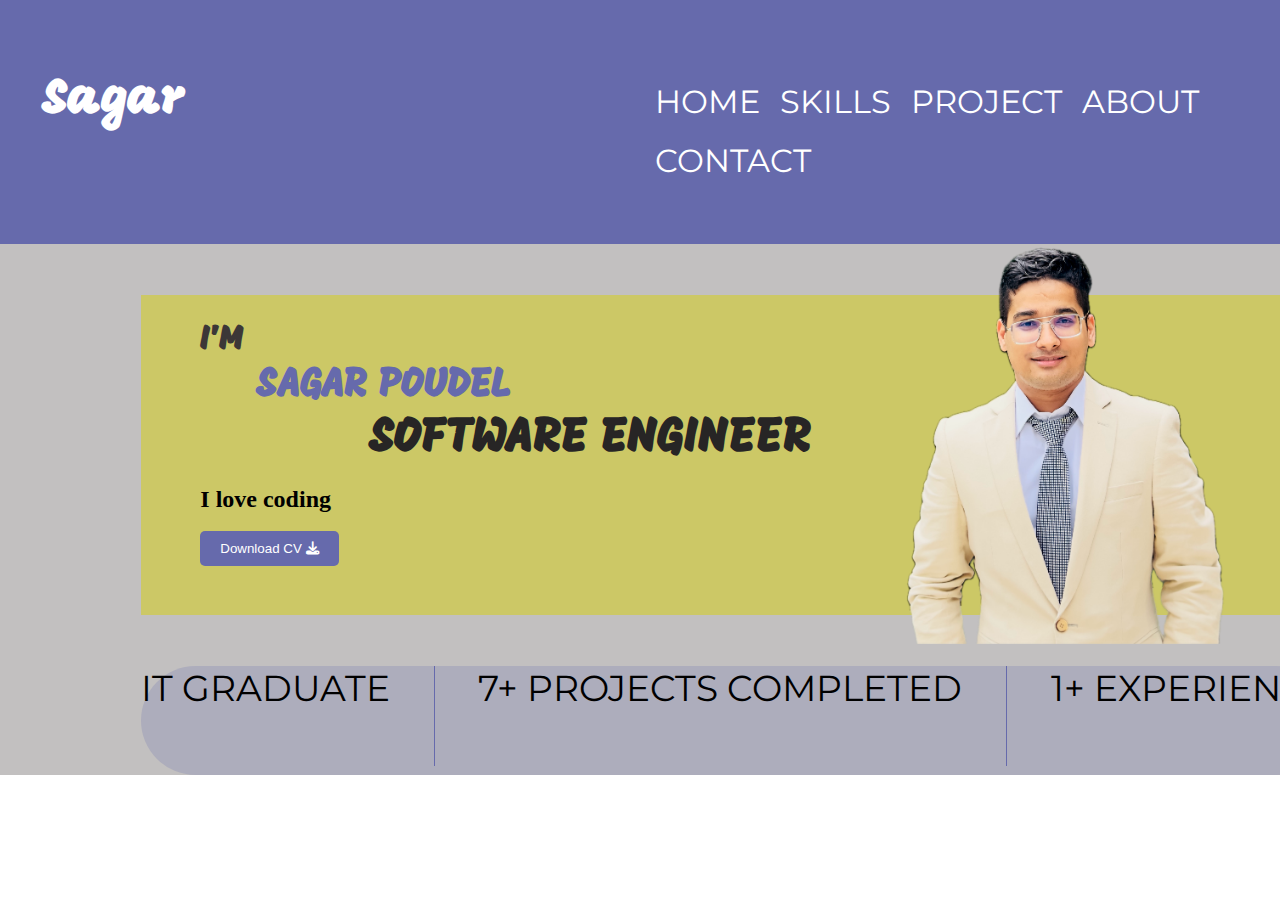
==== HTMLPortfolio/index.html @ 99f6c3bc "added till banner" ====
<!DOCTYPE html>
<html lang="en">
<head>
    <meta charset="UTF-8">
    <meta name="viewport" content="width=device-width, initial-scale=1.0">
    <title>Document</title>
    <link rel="stylesheet" href="styles.css">
    <link rel="stylesheet" href="https://fonts.googleapis.com/css?family=Audiowide|Mogra|Montserrat">
    <link rel="stylesheet" href="https://cdnjs.cloudflare.com/ajax/libs/font-awesome/6.6.0/css/all.min.css" />

    
</head>
<body>
    <div class="wrapper">
        <header>
            <div class="logo">
                <h2>Sagar</h2>
            </div>
            <div class="menu">
                <ul>
                    <li><a href="#home">HOME</a></li>
                    <li><a href="#skills">SKILLS</a></li>
                    <li><a href="#project">PROJECT</a></li>
                    <li><a href="#about">ABOUT</a></li>
                    <li><a href="#contact">CONTACT</a></li>
                </ul>
            </div>
        </header>
        <div class="intro-pic">
            <img src="assets/Portfolio.png" alt="" >
        </div>
        <section class="intro">
            <div class="intro-button">
                <h1><span class="intro-im">I'M</span><br><span class="intro-name">SAGAR POUDEL</span><br><span class="intro-dev">SOFTWARE ENGINEER</span></h1><br>
                <h2>I love coding</h2><br>
               <button class="download-btn">Download CV   <i class="fa-solid fa-download"></i> </button> 
            </div>
        </section>
        <section class="banner">
            <div class="content">IT GRADUATE</div>
            <div class="vertical-line"></div>
            <div class="content">7+ PROJECTS COMPLETED</div>
            <div class="vertical-line"></div>
            <div class="content">1+ EXPERIENCE</div>
        </section>
       
    </div>
    
</body>
</html>
---- HTMLPortfolio/styles.css ----
*{margin: 0;
    padding: 0;
    box-sizing: border-box;
    
}
:root{
    --mainbackgroundcolor:#C2C0C0;
    --headerbackground:#666AAC;
    --primaryfont: Montserrat;
    --secondaryfont: Mogra;
    --lightcolor:white;
    --introbannerbackground:#CCC866;
   


}

.wrapper{
    background-color: var(--mainbackgroundcolor);
    height: auto;
    width: 100vw;
}
header{
    background-color: var(--headerbackground);
    width: 100%;
    /* max-width: 1200px; */
    height: auto;
    display: flex;
    padding-bottom: 5%;
    gap:40%;
    align-items: baseline;
}
a {
    text-decoration: none; 
    color: var(--lightcolor); 
    font-family: var(--primaryfont);
    font-size: 32px;
}
ul{list-style-type: none; 
    margin: 0;
    padding: 0;

   
}
.menu ul{
    display: flex;
    flex-wrap: wrap;
    gap: 20px;
    width: 100%;
    
}

.logo h2{
    font-family: var(--secondaryfont);
    color: var(--lightcolor);
    font-size: 48px;
    margin-top: 50%;
    margin-left: 30%;
    
}


.intro{
    margin-top:4%;
    width:1190px;
    height :320px;
    margin-left:11%; 
    background-color :var(--introbannerbackground);
    padding-top: 2%;
    
}

.intro-im{
    color:#3c3737;
    margin-left:0%;
    font-family: var(--secondaryfont);
    font-size: 34px;
}

.intro-name{
    color: var(--headerbackground);
    font-family: var(--secondaryfont);
    font-size: 40px;
    margin-left: 5%;
}
.intro-dev{
    color: #272525;
    font-family: var(--secondaryfont);
    font-size: 48px;
    font-weight: bold;
    margin-left: 15%;
}

.intro-button{
    margin-left: 5%;
}
.intro-pic img{height:400px;
width: auto;
z-index: 1;
position: absolute;
margin-left: 70%;
}

.download-btn{background-color: #666AAC;
    color: white;
    border: none;
    padding: 10px 20px;
    align-items: center;
    border-radius: 5px;
    cursor: pointer;
    transition: background-color 0.3s ease;}
.download-btn:hover {
        background-color: #5a5b9c;
    }
 .banner{margin-top:4%;
    width:1190px;
    height :109px;
    margin-left:11%;
    border-radius: 90px; 
    background-color :rgba(102, 106, 172, 0.22);
    display: flex;
    gap:5px;
    
    }
    .banner .content{
        font-family: var(--primaryfont);
        font-size: 36px;
    }
    
   .banner .vertical-line {
        width: 1px; 
        height: 100px; 
        background-color: #666AAC; 
        margin: 0 auto; 
    }
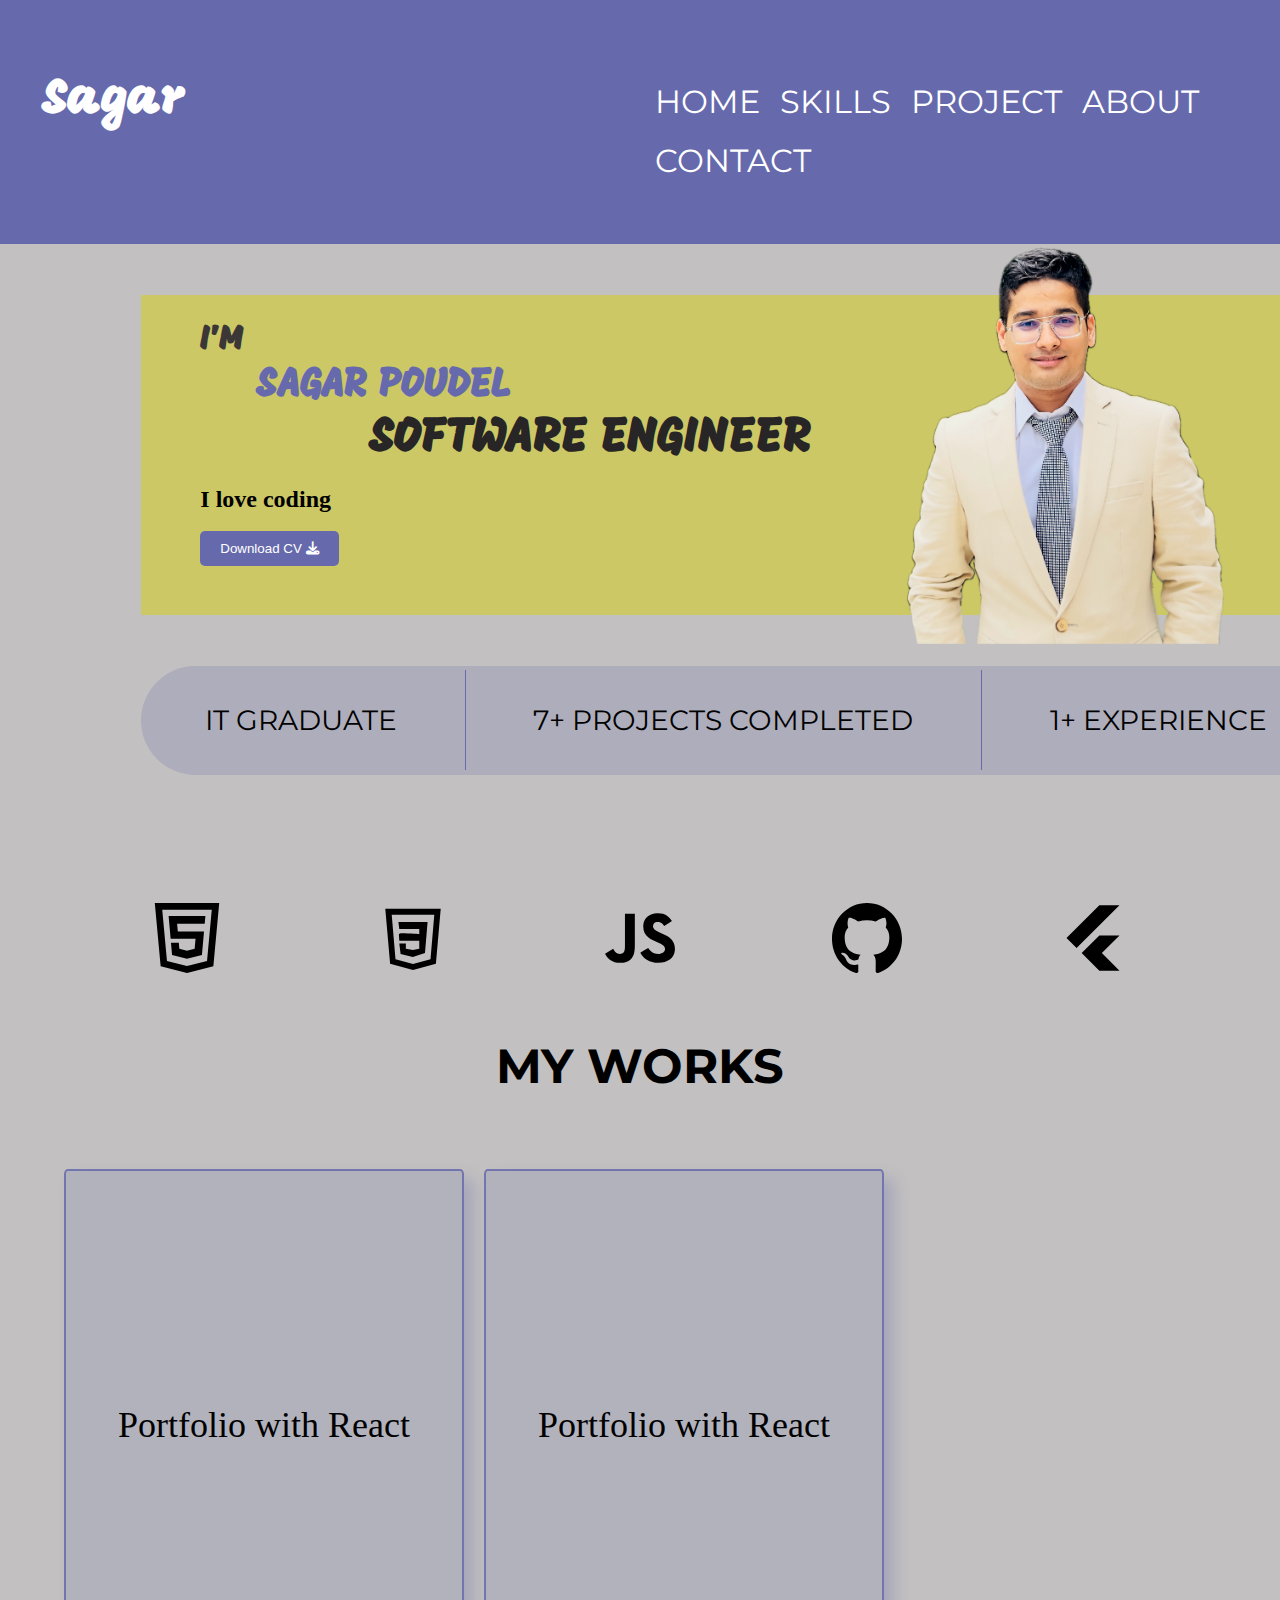
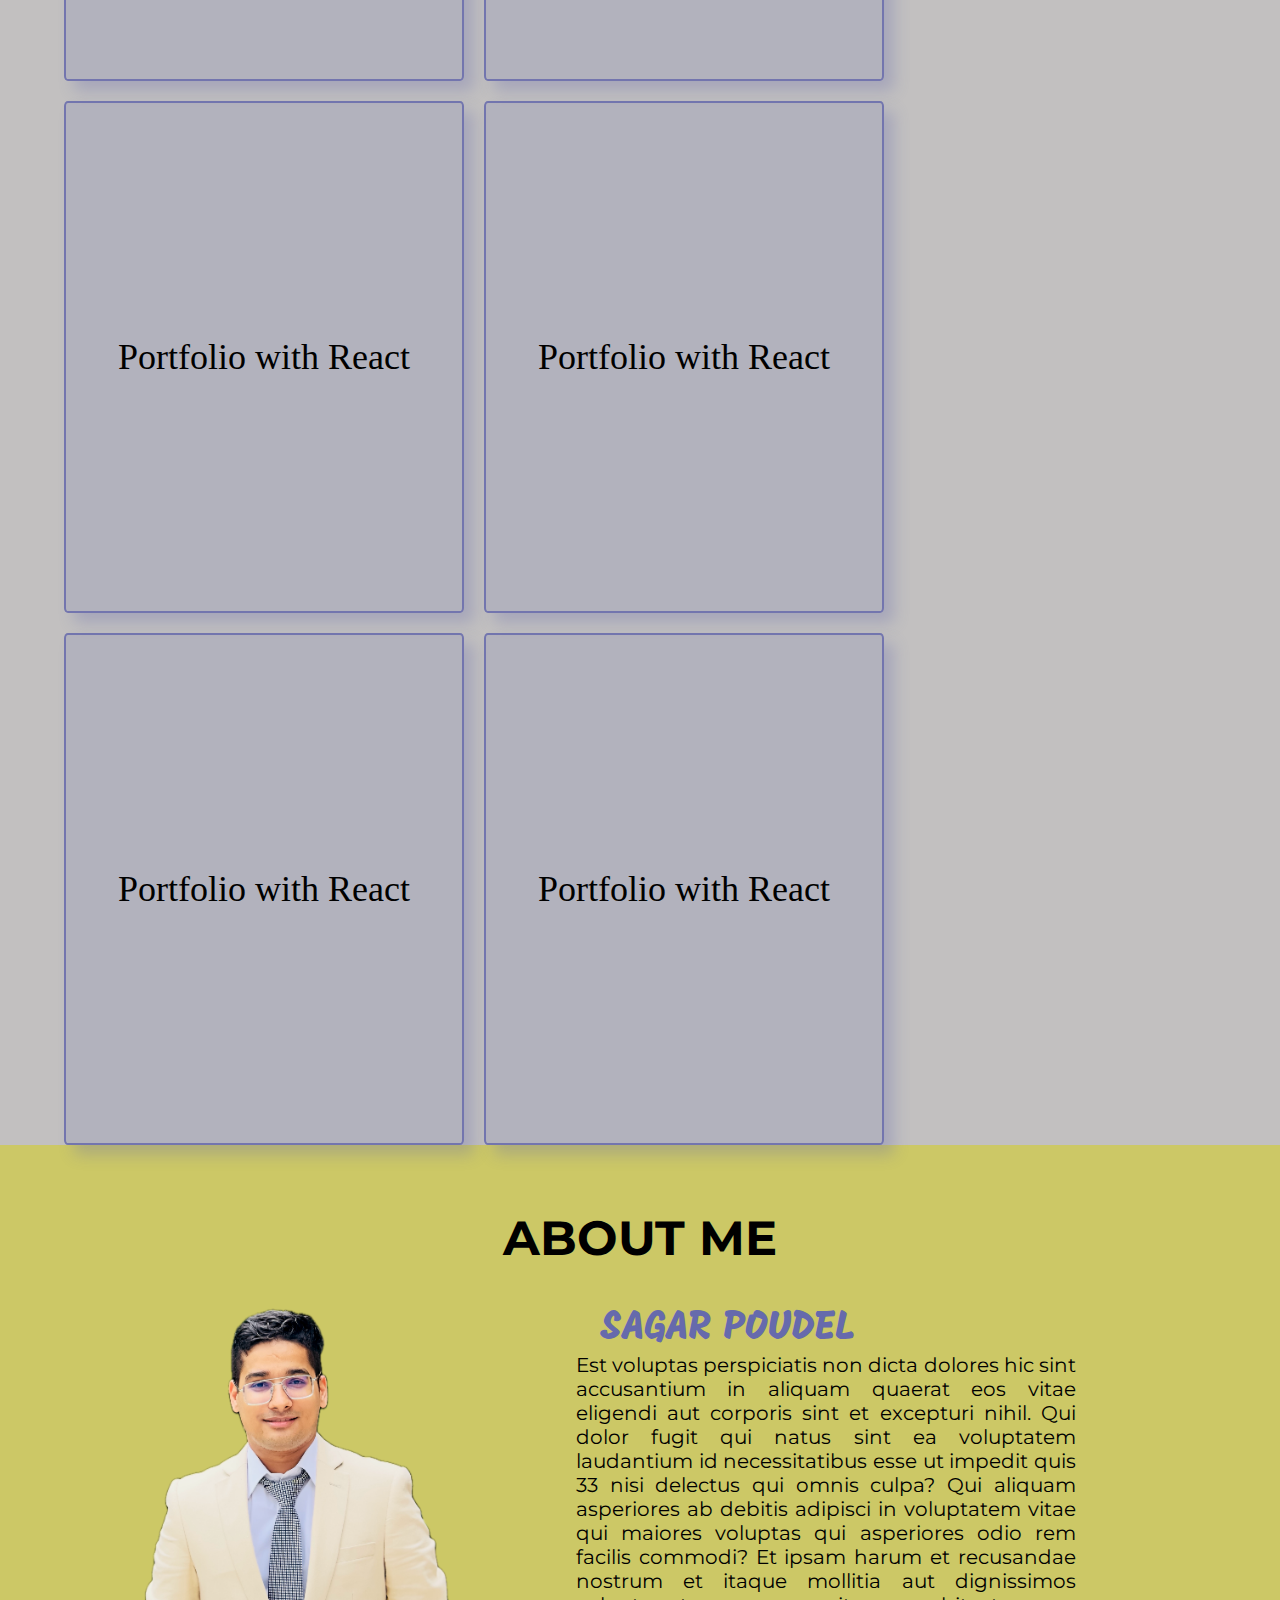
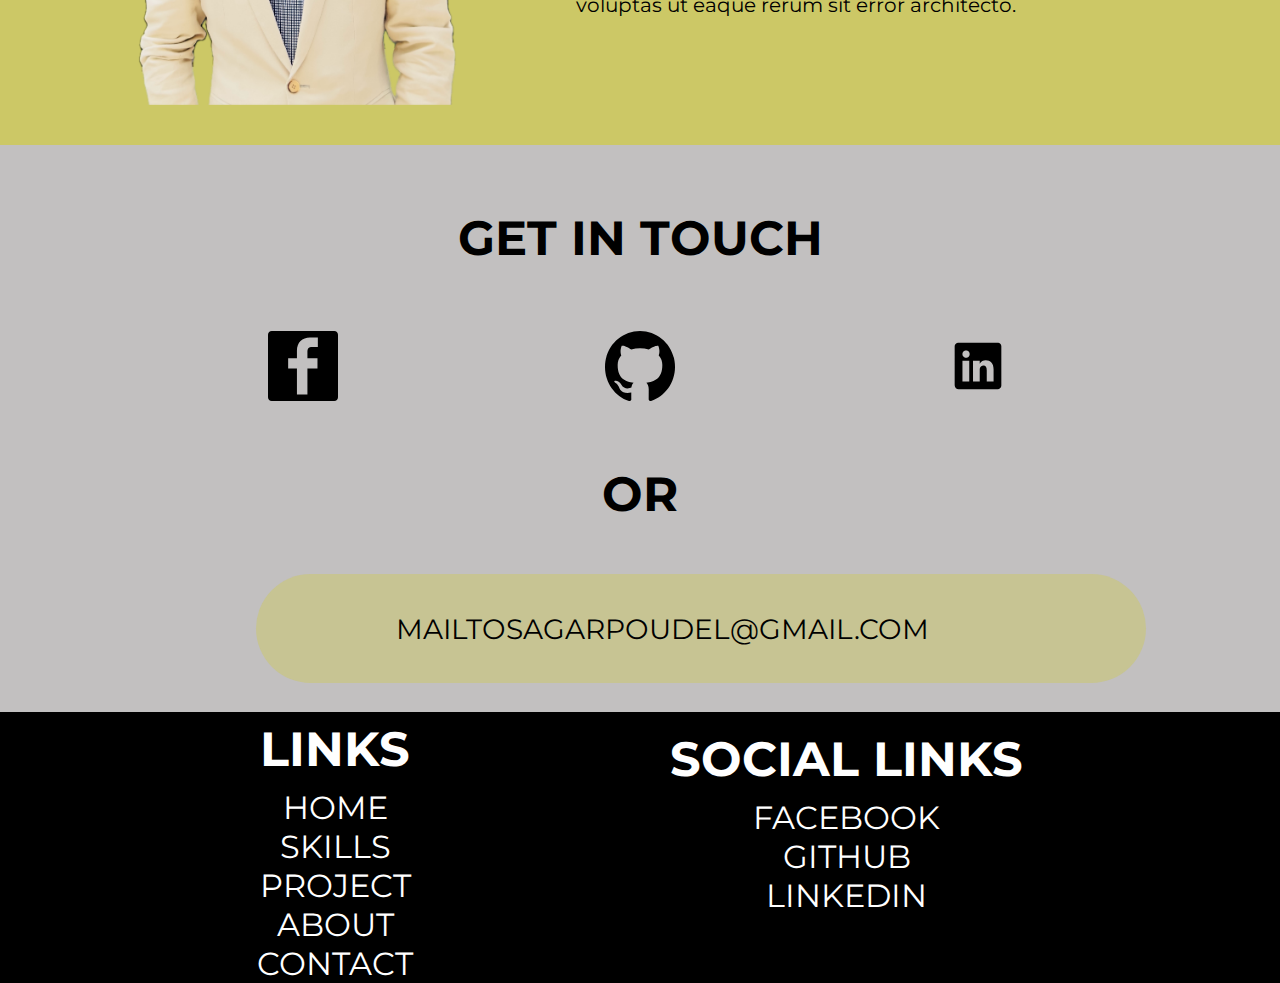
==== commit 3cbe5020: "code formatted" ====
--- a/HTMLPortfolio/index.html
+++ b/HTMLPortfolio/index.html
@@ -1,50 +1,123 @@
 <!DOCTYPE html>
 <html lang="en">
+
 <head>
-    <meta charset="UTF-8">
-    <meta name="viewport" content="width=device-width, initial-scale=1.0">
-    <title>Document</title>
-    <link rel="stylesheet" href="styles.css">
-    <link rel="stylesheet" href="https://fonts.googleapis.com/css?family=Audiowide|Mogra|Montserrat">
-    <link rel="stylesheet" href="https://cdnjs.cloudflare.com/ajax/libs/font-awesome/6.6.0/css/all.min.css" />
+  <meta charset="UTF-8">
+  <meta name="viewport" content="width=device-width, initial-scale=1.0">
+  <title>Document</title>
+  <link rel="stylesheet" href="styles.css">
+  <link rel="stylesheet" href="https://fonts.googleapis.com/css?family=Audiowide|Mogra|Montserrat">
+  <link rel="stylesheet" href="https://cdnjs.cloudflare.com/ajax/libs/font-awesome/6.6.0/css/all.min.css" />
 
-    
 </head>
+
 <body>
-    <div class="wrapper">
-        <header>
-            <div class="logo">
-                <h2>Sagar</h2>
-            </div>
-            <div class="menu">
-                <ul>
-                    <li><a href="#home">HOME</a></li>
-                    <li><a href="#skills">SKILLS</a></li>
-                    <li><a href="#project">PROJECT</a></li>
-                    <li><a href="#about">ABOUT</a></li>
-                    <li><a href="#contact">CONTACT</a></li>
-                </ul>
-            </div>
-        </header>
-        <div class="intro-pic">
-            <img src="assets/Portfolio.png" alt="" >
+  <div class="wrapper">
+    <header>
+      <div class="logo">
+        <h2>Sagar</h2>
+      </div>
+      <div class="menu">
+        <ul>
+          <li><a href="#home">HOME</a></li>
+          <li><a href="#skills">SKILLS</a></li>
+          <li><a href="#project">PROJECT</a></li>
+          <li><a href="#about">ABOUT</a></li>
+          <li><a href="#contact">CONTACT</a></li>
+        </ul>
+      </div>
+    </header>
+    <div class="intro-pic" id="home">
+      <img src="assets/Portfolio.png" alt="">
+    </div>
+    <section class="intro">
+      <div class="intro-button">
+        <h1><span class="intro-im">I'M</span><br><span class="intro-name">SAGAR POUDEL</span><br><span class="intro-dev">SOFTWARE ENGINEER</span></h1><br>
+        <h2>I love coding</h2><br>
+        <button class="download-btn">Download CV <i class="fa-solid fa-download"></i> </button>
+      </div>
+    </section>
+    <section class="banner">
+      <div class="content">IT GRADUATE</div>
+      <div class="vertical-line"></div>
+      <div class="content">7+ PROJECTS COMPLETED</div>
+      <div class="vertical-line"></div>
+      <div class="content">1+ EXPERIENCE</div>
+    </section>
+
+    <section class="skills" id="skills">
+      <img src="assets/html.svg" alt="">
+      <img src="assets/css.svg" alt="">
+      <img src="assets/js.svg" alt="">
+      <img src="assets/github.svg" alt="">
+      <img src="assets/flutter.svg" alt="">
+    </section>
+
+    <section class="project" id="project">
+      <div class="title">MY WORKS</div>
+      <div class="works-container">
+        <div class="work">Portfolio with React</div>
+        <div class="work">Portfolio with React</div>
+        <div class="work">Portfolio with React</div>
+        <div class="work">Portfolio with React</div>
+        <div class="work">Portfolio with React</div>
+        <div class="work">Portfolio with React</div>
+      </div>
+    </section>
+
+    <section class="about" id="about">
+      <div class="title">ABOUT ME</div>
+      <div class="image-detail">
+        <img src="assets/Portfolio.png" alt="">
+        <div class="details">
+          <div class="name">SAGAR POUDEL</div>
+          <div class="summary">Est voluptas perspiciatis non dicta dolores hic sint accusantium in aliquam quaerat eos vitae eligendi aut corporis sint et excepturi nihil. Qui dolor fugit qui natus sint ea voluptatem laudantium id necessitatibus esse ut impedit quis 33 nisi delectus qui omnis culpa? Qui aliquam asperiores ab debitis adipisci in voluptatem vitae qui maiores voluptas qui asperiores odio rem facilis commodi? Et ipsam harum et recusandae nostrum et itaque mollitia aut dignissimos voluptas ut eaque rerum sit error architecto.</div>
         </div>
-        <section class="intro">
-            <div class="intro-button">
-                <h1><span class="intro-im">I'M</span><br><span class="intro-name">SAGAR POUDEL</span><br><span class="intro-dev">SOFTWARE ENGINEER</span></h1><br>
-                <h2>I love coding</h2><br>
-               <button class="download-btn">Download CV   <i class="fa-solid fa-download"></i> </button> 
-            </div>
-        </section>
-        <section class="banner">
-            <div class="content">IT GRADUATE</div>
-            <div class="vertical-line"></div>
-            <div class="content">7+ PROJECTS COMPLETED</div>
-            <div class="vertical-line"></div>
-            <div class="content">1+ EXPERIENCE</div>
-        </section>
-       
-    </div>
-    
+      </div>
+
+    </section>
+
+    <section class="contact" id="contact">
+      <div class="title">GET IN TOUCH</div>
+      <div class="social-icons">
+        <img src="assets/facebook.svg" alt="">
+        <img src="assets/github.svg" alt="">
+        <img src="assets/linkedin.svg" alt="">
+      </div>
+      <div class="title">OR</div>
+      <a href="mailto:mailtosagarpoudel@gmail.com">
+        <div class="email">
+          <div class="content">MAILTOSAGARPOUDEL@GMAIL.COM</div>
+
+          <object type="image/svg+xml" data="assets/send.svg" class="send"></object>
+
+        </div>
+      </a>
+
+    </section>
+
+    <footer>
+      <div class="links">
+        <div class="title">LINKS</div>
+        <ul>
+          <li><a href="#home">HOME</a></li>
+          <li><a href="#skills">SKILLS</a></li>
+          <li><a href="#project">PROJECT</a></li>
+          <li><a href="#about">ABOUT</a></li>
+          <li><a href="#contact">CONTACT</a></li>
+        </ul>
+      </div>
+      <div class="social-links">
+        <div class="title">SOCIAL LINKS</div>
+        <ul>
+          <li><a href="https://www.facebook.com/sagarpoudel638" target="_blank">FACEBOOK</a></li>
+          <li><a href="https://github.com/sagarpoudel638" target="_blank">GITHUB</a></li>
+          <li><a href="https://www.linkedin.com/in/sagarpoudel638/" target="_blank">LINKEDIN</a></li>
+        </ul>>
+      </div>
+    </footer>
+  </div>
+
 </body>
+
 </html>--- a/HTMLPortfolio/styles.css
+++ b/HTMLPortfolio/styles.css
@@ -1,135 +1,303 @@
-*{margin: 0;
+html {
+    scroll-behavior: smooth;
+  }
+  * {
+    margin: 0;
     padding: 0;
     box-sizing: border-box;
-    
-}
-:root{
-    --mainbackgroundcolor:#C2C0C0;
-    --headerbackground:#666AAC;
+  }
+  :root {
+    --mainbackgroundcolor: #c2c0c0;
+    --primarycolor: 102, 106, 172;
     --primaryfont: Montserrat;
     --secondaryfont: Mogra;
-    --lightcolor:white;
-    --introbannerbackground:#CCC866;
-   
-
-
-}
-
-.wrapper{
+    --lightcolor: white;
+    --secondarycolor: 204, 200, 102;
+  }
+  
+  .wrapper {
     background-color: var(--mainbackgroundcolor);
     height: auto;
     width: 100vw;
-}
-header{
-    background-color: var(--headerbackground);
+  }
+  header {
+    background-color: rgba(var(--primarycolor));
     width: 100%;
     /* max-width: 1200px; */
     height: auto;
     display: flex;
     padding-bottom: 5%;
-    gap:40%;
+    gap: 40%;
     align-items: baseline;
-}
-a {
-    text-decoration: none; 
-    color: var(--lightcolor); 
+  }
+  a {
+    text-decoration: none;
+    color: var(--lightcolor);
     font-family: var(--primaryfont);
     font-size: 32px;
-}
-ul{list-style-type: none; 
+  }
+  ul {
+    list-style-type: none;
     margin: 0;
     padding: 0;
-
-   
-}
-.menu ul{
+  }
+  .menu ul {
     display: flex;
     flex-wrap: wrap;
     gap: 20px;
     width: 100%;
-    
-}
-
-.logo h2{
+  }
+  
+  .logo h2 {
     font-family: var(--secondaryfont);
     color: var(--lightcolor);
     font-size: 48px;
     margin-top: 50%;
     margin-left: 30%;
-    
-}
-
-
-.intro{
-    margin-top:4%;
-    width:1190px;
-    height :320px;
-    margin-left:11%; 
-    background-color :var(--introbannerbackground);
+  }
+  
+  .intro {
+    margin-top: 4%;
+    width: 1190px;
+    height: 320px;
+    margin-left: 11%;
+    background-color: rgba(var(--secondarycolor));
     padding-top: 2%;
-    
-}
-
-.intro-im{
-    color:#3c3737;
-    margin-left:0%;
+  }
+  
+  .intro-im {
+    color: #3c3737;
+    margin-left: 0%;
     font-family: var(--secondaryfont);
     font-size: 34px;
-}
-
-.intro-name{
-    color: var(--headerbackground);
+  }
+  
+  .intro-name {
+    color: rgba(var(--primarycolor));
     font-family: var(--secondaryfont);
     font-size: 40px;
     margin-left: 5%;
-}
-.intro-dev{
+    width: 100%;
+  }
+  .intro-dev {
     color: #272525;
     font-family: var(--secondaryfont);
     font-size: 48px;
     font-weight: bold;
     margin-left: 15%;
-}
-
-.intro-button{
+  }
+  
+  .intro-button {
     margin-left: 5%;
-}
-.intro-pic img{height:400px;
-width: auto;
-z-index: 1;
-position: absolute;
-margin-left: 70%;
-}
-
-.download-btn{background-color: #666AAC;
+  }
+  .intro-pic img {
+    height: 400px;
+    width: auto;
+    z-index: 1;
+    position: absolute;
+    margin-left: 70%;
+  }
+  
+  .download-btn {
+    background-color: rgba(var(--primarycolor));
     color: white;
     border: none;
     padding: 10px 20px;
     align-items: center;
     border-radius: 5px;
     cursor: pointer;
-    transition: background-color 0.3s ease;}
-.download-btn:hover {
-        background-color: #5a5b9c;
-    }
- .banner{margin-top:4%;
-    width:1190px;
-    height :109px;
-    margin-left:11%;
-    border-radius: 90px; 
-    background-color :rgba(102, 106, 172, 0.22);
-    display: flex;
-    gap:5px;
-    
-    }
-    .banner .content{
-        font-family: var(--primaryfont);
-        font-size: 36px;
-    }
-    
-   .banner .vertical-line {
-        width: 1px; 
-        height: 100px; 
-        background-color: #666AAC; 
-        margin: 0 auto; 
-    }+    transition: background-color 0.3s ease;
+  }
+  .download-btn:hover {
+    background-color: #5a5b9c;
+  }
+  .banner {
+    margin-top: 4%;
+    width: 1190px;
+    height: 109px;
+    margin-left: 11%;
+    border-radius: 90px;
+    background-color: rgba(var(--primarycolor), 0.22);
+    display: flex;
+    gap: 5px;
+    flex-wrap: wrap;
+    align-items: center;
+    padding-left: 5%;
+    padding-right: 5%;
+  }
+  .banner .content {
+    font-family: var(--primaryfont);
+    font-size: 28px;
+  }
+  
+  .banner .vertical-line {
+    width: 1px;
+    height: 100px;
+    background-color: #666aac;
+    margin: 0 auto;
+  }
+  
+  .skills {
+    display: flex;
+    flex-wrap: wrap;
+    gap: 5px;
+    margin-top: 10%;
+    justify-content: space-evenly;
+  }
+  .skills img {
+    height: 70px;
+  }
+  
+  .project {
+    display: flex;
+    flex-direction: column;
+    flex-wrap: wrap;
+    gap: 10px;
+    align-items: center;
+  }
+  
+  .title {
+    font-family: var(--primaryfont);
+    font-size: 48px;
+    padding-top: 5%;
+    font-weight: 700;
+    text-align: center;
+  }
+  
+  .project .works-container {
+    display: flex;
+    flex-direction: row;
+    flex-wrap: wrap;
+    gap: 20px;
+    padding-left: 5%;
+    padding-top: 5%;
+  }
+  .works-container .work {
+    height: 512px;
+    width: 400px;
+    background-color: rgba(var(--primarycolor), 0.16);
+    font-size: 36px;
+    text-align: center;
+    align-content: center;
+    border-radius: 1%;
+    border-style: dashed;
+    border: 2px solid rgba(var(--primarycolor), 0.83);
+    box-shadow: 10px 10px 15px rgba(var(--primarycolor), 0.3);
+  }
+  
+  .about {
+    display: flex;
+    flex-direction: column;
+    flex-wrap: wrap;
+    width: 100%;
+    height: 600px;
+    background-color: rgba(var(--secondarycolor));
+  }
+  
+  .image-detail {
+    display: flex;
+  
+    padding-top: 3%;
+    padding-left: 10%;
+  }
+  
+  .image-detail img {
+    height: 400px;
+    width: auto;
+  
+    padding-left: 0%;
+  }
+  .details {
+    margin-left: 10%;
+  }
+  
+  .image-detail .name {
+    color: rgba(var(--primarycolor));
+    font-family: var(--secondaryfont);
+    font-size: 40px;
+    margin-left: 5%;
+    width: 100%;
+  }
+  
+  .image-detail .summary {
+    font-size: 20px;
+    font-family: var(--primaryfont);
+    width: 500px;
+    text-align: justify;
+  }
+  
+  .contact {
+    display: flex;
+    flex-wrap: wrap;
+    flex-direction: column;
+  }
+  .social-icons {
+    display: flex;
+    flex-wrap: wrap;
+    justify-content: space-evenly;
+    padding-top: 5%;
+  }
+  
+  .social-icons img {
+    height: 70px;
+  }
+  
+  .email {
+    margin-top: 4%;
+    width: 890px;
+    height: 109px;
+    margin-left: 20%;
+    border-radius: 90px;
+    background-color: rgba(var(--secondarycolor), 0.5);
+    display: flex;
+    justify-content: space-evenly;
+    flex-wrap: wrap;
+    align-items: center;
+    padding-left: 5%;
+    padding-right: 5%;
+    margin-bottom: 5%;
+  }
+  .email .content {
+    font-family: var(--primaryfont);
+    font-size: 28px;
+    color: black;
+  }
+  
+  .email .send {
+    height: 50px;
+    cursor: pointer;
+  }
+  
+  footer {
+    background-color: black;
+    display: flex;
+    justify-content: space-evenly;
+  }
+  footer .title {
+    color: var(--lightcolor);
+  }
+  .social-links {
+    display: flex;
+    flex-direction: column;
+    gap: 10px;
+    text-align: center;
+  }
+  .links {
+    display: flex;
+    flex-direction: column;
+    gap: 10px;
+    text-align: center;
+  }
+  
+  .social-links .content {
+    color: var(--lightcolor);
+    font-family: var(--primaryfont);
+    font-size: 28px;
+  }
+  
+  .links .content {
+    color: var(--lightcolor);
+    font-family: var(--primaryfont);
+    font-size: 28px;
+  }
+  